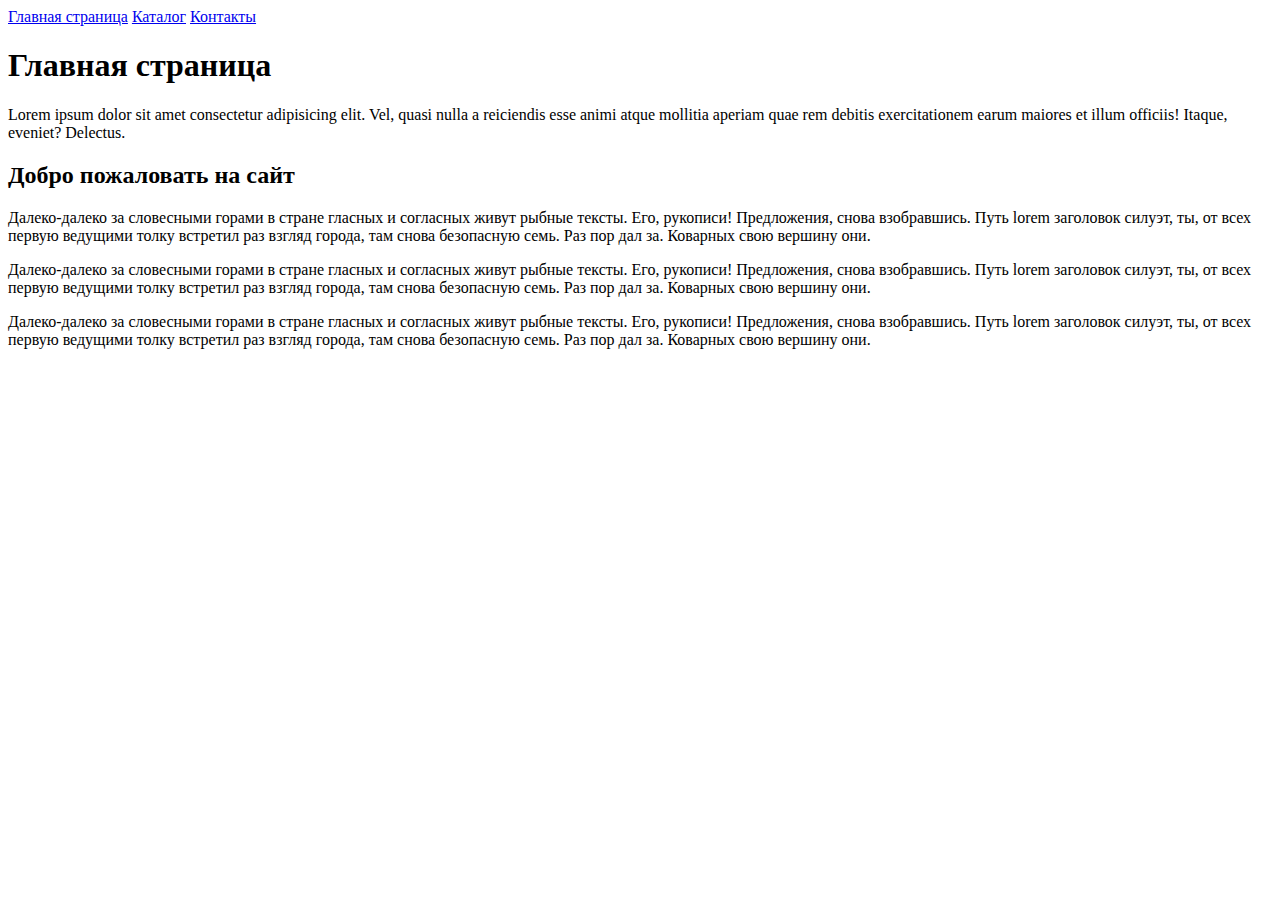
==== index.html @ fadd691e "first commit" ====
<!DOCTYPE html>
<html lang="en">
<head>
    <meta charset="UTF-8">
    <meta name="viewport" content="width=device-width, initial-scale=1.0">
    <title>Document</title>
</head>
<body>
    <nav>
        <a href="./index.html">Главная страница</a>
        <a href="./catalog/Catalog.html">Каталог</a>
        <a href="./contacts.html">Контакты</a>
    </nav>
    <h1>Главная страница</h1>
    <p>Lorem ipsum dolor sit amet consectetur adipisicing elit. Vel, quasi nulla a reiciendis esse animi atque mollitia aperiam quae rem debitis exercitationem earum maiores et illum officiis! Itaque, eveniet? Delectus.</p>
    <h2>Добро пожаловать на сайт</h2>
    <p>Далеко-далеко за словесными горами в стране гласных и согласных живут рыбные тексты. Его, рукописи! Предложения, снова взобравшись. Путь lorem заголовок силуэт, ты, от всех первую ведущими толку встретил раз взгляд города, там снова безопасную семь. Раз пор дал за. Коварных свою вершину они.</p>
    <p>Далеко-далеко за словесными горами в стране гласных и согласных живут рыбные тексты. Его, рукописи! Предложения, снова взобравшись. Путь lorem заголовок силуэт, ты, от всех первую ведущими толку встретил раз взгляд города, там снова безопасную семь. Раз пор дал за. Коварных свою вершину они.</p>
    <p>Далеко-далеко за словесными горами в стране гласных и согласных живут рыбные тексты. Его, рукописи! Предложения, снова взобравшись. Путь lorem заголовок силуэт, ты, от всех первую ведущими толку встретил раз взгляд города, там снова безопасную семь. Раз пор дал за. Коварных свою вершину они.</p>
    
</body>
</html>
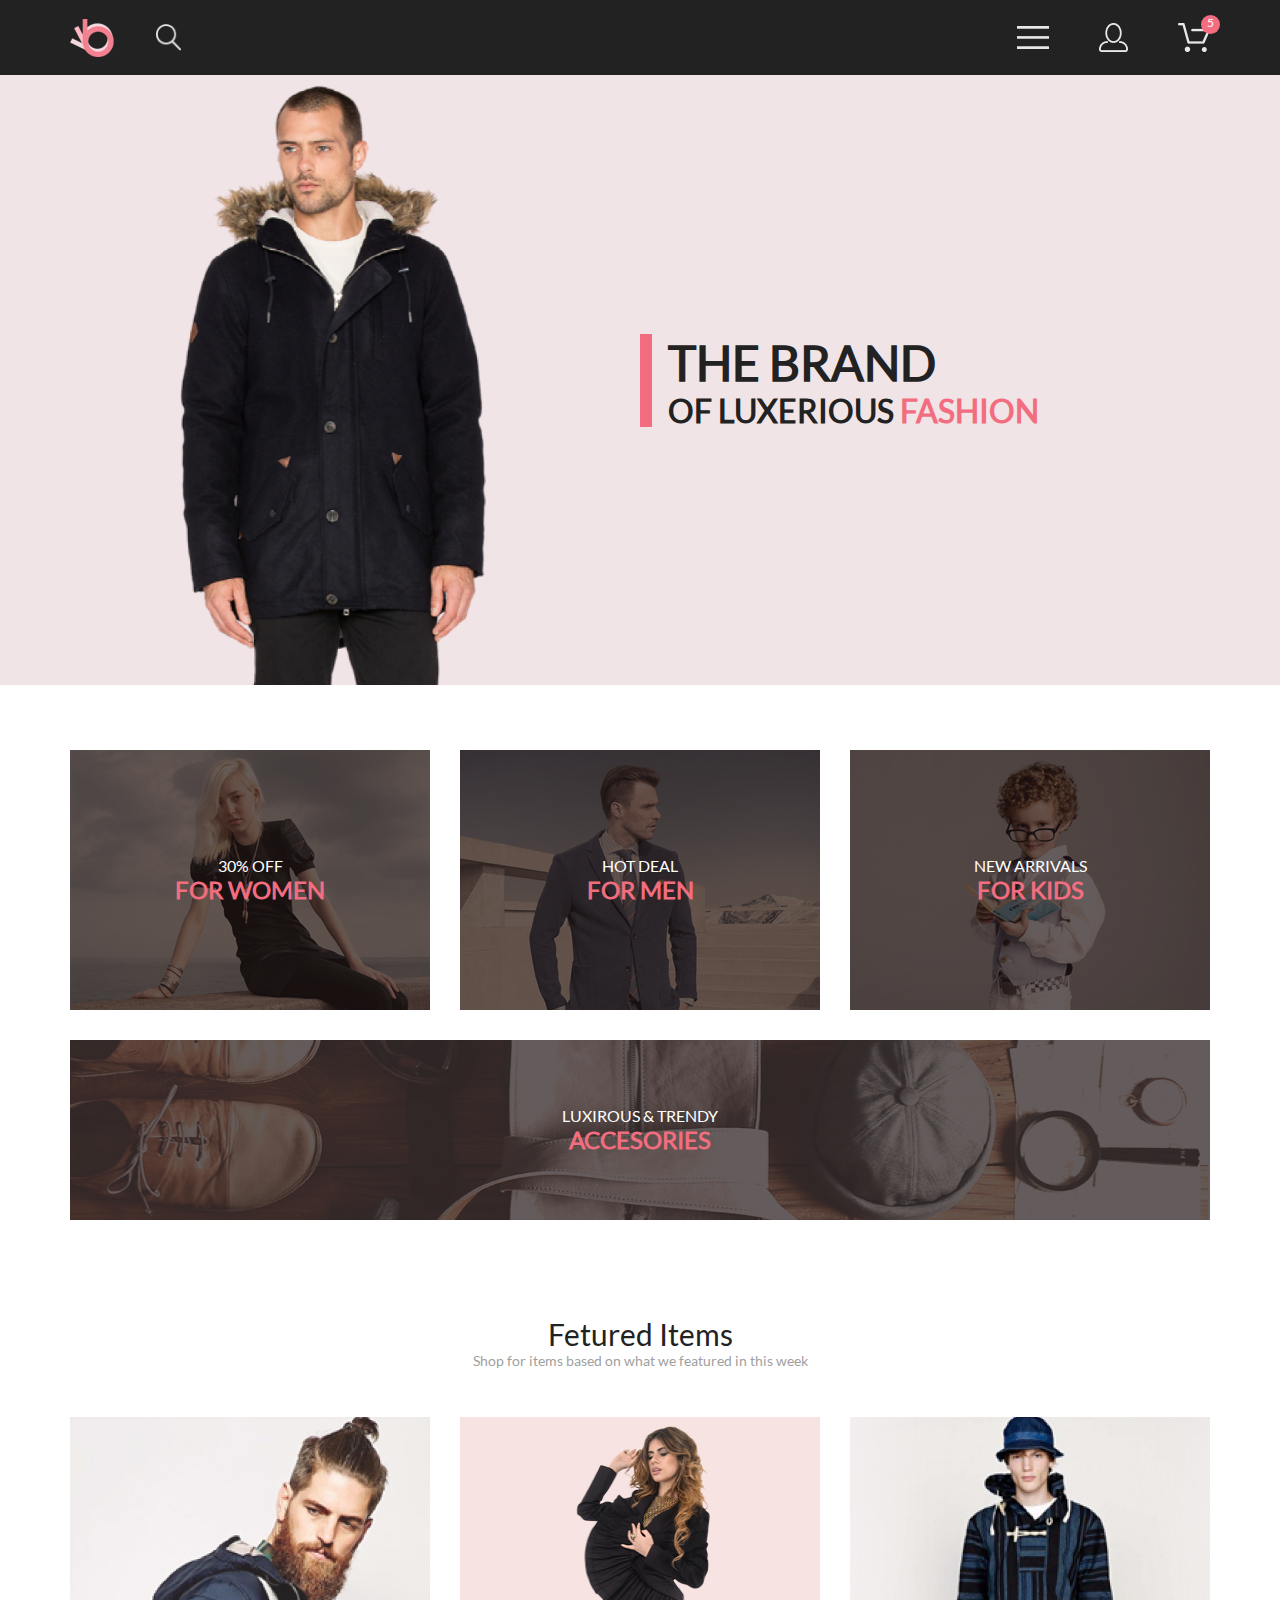
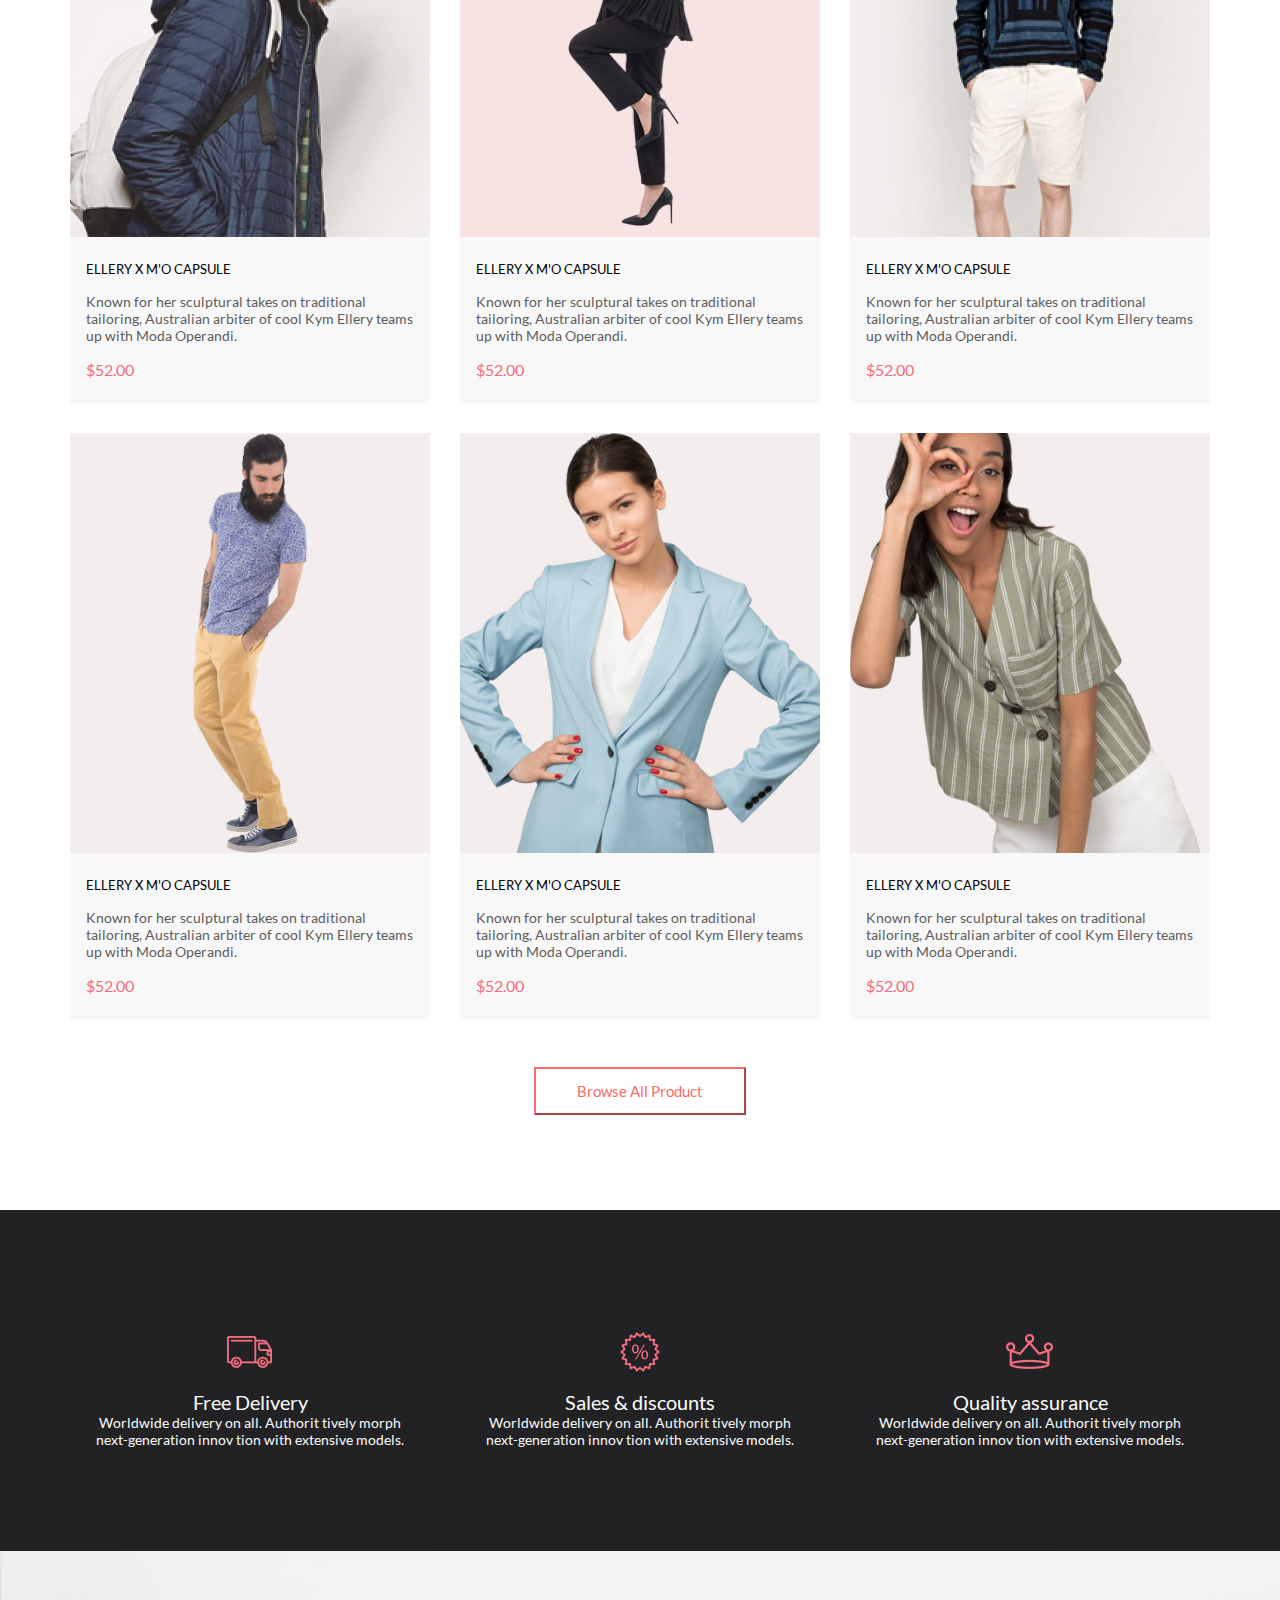
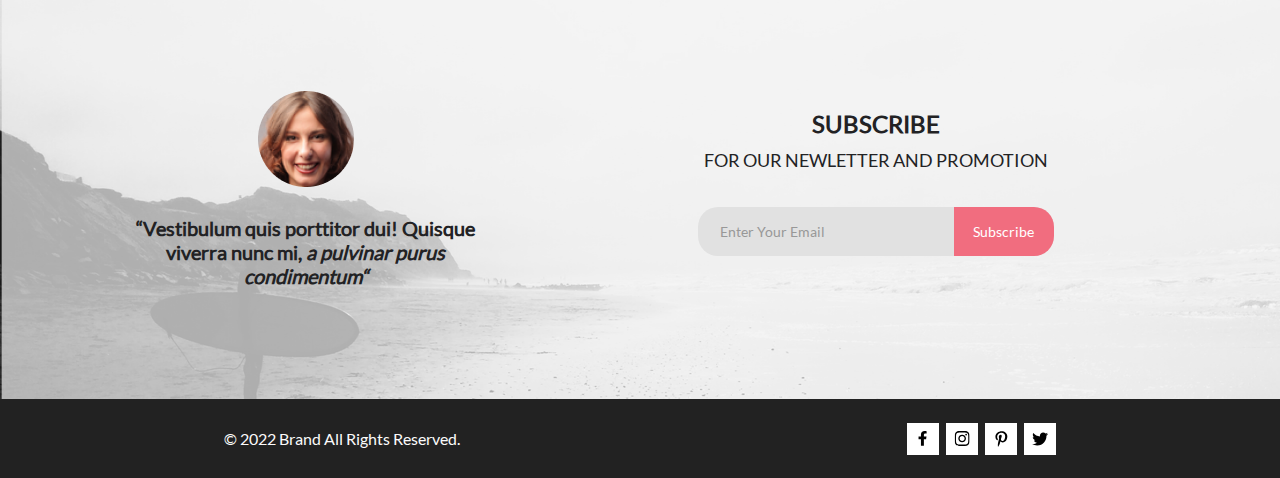
==== commit fc89bca8: "final changes homework" ====
--- a/index.html
+++ b/index.html
@@ -1,22 +1,289 @@
 <!DOCTYPE html>
 <html lang="en">
-<head>
-    <meta charset="UTF-8">
-    <meta name="viewport" content="width=device-width, initial-scale=1.0">
-    <title>Document</title>
-</head>
-<body>
-    <nav>
-        <a href="./index.html">Главная страница</a>
-        <a href="./catalog/Catalog.html">Каталог</a>
-        <a href="./contacts.html">Контакты</a>
-    </nav>
-    <h1>Главная страница</h1>
-    <p>Lorem ipsum dolor sit amet consectetur adipisicing elit. Vel, quasi nulla a reiciendis esse animi atque mollitia aperiam quae rem debitis exercitationem earum maiores et illum officiis! Itaque, eveniet? Delectus.</p>
-    <h2>Добро пожаловать на сайт</h2>
-    <p>Далеко-далеко за словесными горами в стране гласных и согласных живут рыбные тексты. Его, рукописи! Предложения, снова взобравшись. Путь lorem заголовок силуэт, ты, от всех первую ведущими толку встретил раз взгляд города, там снова безопасную семь. Раз пор дал за. Коварных свою вершину они.</p>
-    <p>Далеко-далеко за словесными горами в стране гласных и согласных живут рыбные тексты. Его, рукописи! Предложения, снова взобравшись. Путь lorem заголовок силуэт, ты, от всех первую ведущими толку встретил раз взгляд города, там снова безопасную семь. Раз пор дал за. Коварных свою вершину они.</p>
-    <p>Далеко-далеко за словесными горами в стране гласных и согласных живут рыбные тексты. Его, рукописи! Предложения, снова взобравшись. Путь lorem заголовок силуэт, ты, от всех первую ведущими толку встретил раз взгляд города, там снова безопасную семь. Раз пор дал за. Коварных свою вершину они.</p>
-    
-</body>
-</html>+	<head>
+		<meta charset="UTF-8" />
+		<meta name="viewport" content="width=device-width, initial-scale=1.0" />
+		<link rel="stylesheet" href="style.css" />
+		<script src="/script.js" defer></script>
+		<title>lesson 8</title>
+	</head>
+	<body>
+		<header>
+			<div class="navigation container">
+				<div class="site_logo">
+					<a href="#"><img src="./img/site logo.png" alt="логотип компании" /></a>
+					<form action="">
+						<input class="header_input" type="text" placeholder="" />
+					</form>
+				</div>
+				<nav>
+					<a href="#"><img class="header_logo sidebar" src="./img/sidebar.png" alt="выезжающее меню" /></a>
+					<a href="#"><img class="header_logo mobile_hidden" src="./img/profile.png" alt="профиль пользователя" /></a>
+					<a href="#"><img class="header_logo mobile_hidden" src="./img/shopping cart.png" alt="корзина" /></a>
+					<div class="purchase_counter mobile_hidden">
+						<p>5</p>
+					</div>
+				</nav>
+			</div>
+		</header>
+		<main>
+			<section class="content_wrapper">
+				<div class="content_block">
+					<img class="content_img mobile_hidden" src="./img/man.png" alt="man" />
+					<div class="content_text">
+					<p>
+						<span class="large_content_text">THE BRAND</span><br> OF LUXERIOUS <span class="colored_content_text">FASHION</span>
+					</p>
+					</div>
+					<div class="menu_active hidden">
+						<div class="menu_active_all">
+							<h4 class="menu_heading">MENU</h4>
+							<div class="menu_man">
+								<h5 class="menu_text">MAN</h5>
+								<ul class="menu_list">
+									<li><a href="#"></a>Accessories</li>
+									<li><a href="#"></a>Bags</li>
+									<li><a href="#"></a>Denim</li>
+									<li><a href="#"></a>T-Shirts</li>
+								</ul>
+							</div>
+							<div class="menu_woman">
+								<h5 class="menu_text">WOMEN</h5>
+								<ul class="menu_list">
+									<li><a href="#"></a>Accessories</li>
+									<li><a href="#"></a>Jackets & Coats</li>
+									<li><a href="#"></a>Polos</li>
+									<li><a href="#"></a>T-Shirts</li>
+									<li><a href="#"></a>Shirts</li>
+								</ul>
+							</div>
+							<div class="menu_kids">
+								<h5 class="menu_text">KIDS</h5>
+								<ul class="menu_list">
+									<li><a href="#"></a>Accessories</li>
+									<li><a href="#"></a>Jackets & Coats</li>
+									<li><a href="#"></a>Polos</li>
+									<li><a href="#"></a>T-Shirts</li>
+									<li><a href="#"></a>Shirts</li>
+									<li><a href="#"></a>Bags</li>
+								</ul>
+							</div>
+						</div>
+					</div>
+				</div>
+			</section>
+			<section class="features_grid">
+				<div class="features_grid_wrapper container">
+					<div class="feature_grid_card_1">
+						<p class="feature_grid_card_p">30% OFF</p>
+						<h3 class="feature_grid_card_h3">FOR WOMEN</h3>
+					</div>
+					<div class="feature_grid_card_2">
+						<p class="feature_grid_card_p">HOT DEAL</p>
+						<h3 class="feature_grid_card_h3">FOR MEN</h3>
+					</div>
+					<div class="feature_grid_card_3">
+						<p class="feature_grid_card_p">NEW ARRIVALS</p>
+						<h3 class="feature_grid_card_h3">FOR KIDS</h3>
+					</div>
+					<div class="feature_grid_card_wide">
+						<p class="feature_grid_card_p">LUXIROUS & TRENDY</p>
+						<h3 class="feature_grid_card_h3">ACCESORIES</h3>
+					</div>
+				</div>
+			</section>
+			<article class="feature_article container">
+				<h3 class="feature_article_h3">Fetured Items</h3>
+				<p class="feature_article_p">Shop for items based on what we featured in this week</p>
+			</article>
+			<section class="fetured_items container">
+				<div class="fetured_items_card">
+					<div class="fetured_items_card_img">
+						<img src="/img/fetured items 1.png" alt="fetured items 1" />
+						<div class="hover">
+						<button class="fetured_items_card_img_button">
+							<img src="/img/shopping cart.png" alt="тележка для покупок">Add to Cart
+						</button>
+						</div>
+					</div>
+					<div class="fetured_items_text">
+						<h6 class="fetured_items_h6">ELLERY X M'O CAPSULE</h6>
+						<p class="fetured_items_p">
+							Known for her sculptural takes on traditional tailoring, Australian arbiter of cool Kym Ellery teams up
+							with Moda Operandi.
+						</p>
+						<p class="fetured_items_price">$52.00</p>
+					</div>
+				</div>
+				<div class="fetured_items_card">
+					<div class="fetured_items_card_img">
+						<img src="/img/fetured items 2.png" alt="fetured items 2" />
+						<div class="hover">
+						<button class="fetured_items_card_img_button">
+							<img src="/img/shopping cart.png" alt="тележка для покупок">Add to Cart
+						</button>
+						</div>
+					</div>
+					<div class="fetured_items_text">
+						<h6 class="fetured_items_h6">ELLERY X M'O CAPSULE</h6>
+						<p class="fetured_items_p">
+							Known for her sculptural takes on traditional tailoring, Australian arbiter of cool Kym Ellery teams up
+							with Moda Operandi.
+						</p>
+						<p class="fetured_items_price">$52.00</p>
+					</div>
+				</div>
+				<div class="fetured_items_card">
+					<div class="fetured_items_card_img">
+						<img src="/img/fetured items 3.png" alt="fetured items 3" />
+						<div class="hover">
+						<button class="fetured_items_card_img_button">
+							<img src="/img/shopping cart.png" alt="тележка для покупок">Add to Cart
+						</button>
+						</div>
+					</div>
+					<div class="fetured_items_text">
+						<h6 class="fetured_items_h6">ELLERY X M'O CAPSULE</h6>
+						<p class="fetured_items_p">
+							Known for her sculptural takes on traditional tailoring, Australian arbiter of cool Kym Ellery teams up
+							with Moda Operandi.
+						</p>
+						<p class="fetured_items_price">$52.00</p>
+					</div>
+				</div>
+				<div class="fetured_items_card">
+					<div class="fetured_items_card_img">
+						<img src="/img/fetured items 4.png" alt="fetured items 4" />
+						<div class="hover">
+						<button class="fetured_items_card_img_button">
+							<img src="/img/shopping cart.png" alt="тележка для покупок">Add to Cart
+						</button>
+						</div>
+					</div>
+					<div class="fetured_items_text">
+						<h6 class="fetured_items_h6">ELLERY X M'O CAPSULE</h6>
+						<p class="fetured_items_p">
+							Known for her sculptural takes on traditional tailoring, Australian arbiter of cool Kym Ellery teams up
+							with Moda Operandi.
+						</p>
+						<p class="fetured_items_price">$52.00</p>
+					</div>
+				</div>
+				<div class="fetured_items_card">
+					<div class="fetured_items_card_img">
+						<img src="/img/fetured items 5.png" alt="fetured items 5" />
+						<div class="hover">
+						<button class="fetured_items_card_img_button">
+							<img src="/img/shopping cart.png" alt="тележка для покупок">Add to Cart
+						</button>
+						</div>
+					</div>
+					<div class="fetured_items_text">
+						<h6 class="fetured_items_h6">ELLERY X M'O CAPSULE</h6>
+						<p class="fetured_items_p">
+							Known for her sculptural takes on traditional tailoring, Australian arbiter of cool Kym Ellery teams up
+							with Moda Operandi.
+						</p>
+						<p class="fetured_items_price">$52.00</p>
+					</div>
+				</div>
+				<div class="fetured_items_card">
+					<div class="fetured_items_card_img">
+						<img src="/img/fetured items 6.png" alt="fetured items 6" />
+						<div class="hover">
+						<button class="fetured_items_card_img_button">
+							<img src="/img/shopping cart.png" alt="тележка для покупок">Add to Cart
+						</button>
+						</div>
+					</div>
+					<div class="fetured_items_text">
+						<h6 class="fetured_items_h6">ELLERY X M'O CAPSULE</h6>
+						<p class="fetured_items_p">
+							Known for her sculptural takes on traditional tailoring, Australian arbiter of cool Kym Ellery teams up
+							with Moda Operandi.
+						</p>
+						<p class="fetured_items_price">$52.00</p>
+					</div>
+				</div>
+			</section>
+			<button class="browse_all_button">Browse All Product</button>
+			<section class="advantages_wrapper">
+				<div class="advantages container">
+					<div class="advantage">
+						<img src="/img/truck icon.png" alt="иконка грузовика">
+						<h3 class="advantage_h3">
+							Free Delivery
+						</h3>
+						<p class="advantage_p">
+							Worldwide delivery on all. Authorit tively morph<br> next-generation innov tion with extensive models.
+						</p>
+					</div>
+					<div class="advantage">
+						<img src="/img/sale icon.png" alt="иконка скидки">
+						<h3 class="advantage_h3">
+							Sales & discounts
+						</h3>
+						<p class="advantage_p">
+							Worldwide delivery on all. Authorit tively morph<br> next-generation innov tion with extensive models.
+						</p>
+					</div>
+					<div class="advantage">
+						<img src="/img/crown icon.png" alt="иконка короны">
+						<h3 class="advantage_h3">
+							Quality assurance
+						</h3>
+						<p class="advantage_p">
+							Worldwide delivery on all. Authorit tively morph<br> next-generation innov tion with extensive models.
+						</p>
+					</div>
+				</div>
+			</section>
+			<section class="lower_block_wrapper">
+				<div class="lower_block container">
+					<div class="lower_block_left">
+						<img src="/img/woman circle photo.png" alt="круглая фотка">
+						<h4>“Vestibulum quis porttitor dui! Quisque viverra nunc mi, <i> a pulvinar purus condimentum“</i></h4>
+					</div>
+					<div class="lower_block_right">
+						<h3 class="lower_block_right_h3">SUBSCRIBE</h3>
+						<p class="lower_block_right_p">FOR OUR NEWLETTER AND PROMOTION</p>
+						<form class="subscribe_form_rectangle">
+							<input class="subscribe_form" type="text" name="Email" placeholder="Enter Your Email">
+							<input class="subscribe_button" type="submit" value="Subscribe">
+						</form>
+					</div>
+				</div>
+			</section>
+		</main>
+		<footer>
+			<p class="footer_p">© 2022  Brand  All Rights Reserved.</p>
+			<div class="brand_buttons">
+				<button class="footer_button">
+					<svg width="11" height="16" viewBox="0 0 11 16" xmlns="http://www.w3.org/2000/svg">
+					<path d="M9.08827 8.28L9.50677 5.61602H6.89013V3.88729C6.89013 3.15847 7.25565 2.44806 8.42756 2.44806H9.61713V0.179975C9.61713 0.179975 8.53763 0 7.50551 0C5.35064 0 3.94211 1.27593 3.94211 3.5857V5.61602H1.54678V8.28H3.94211V14.72H6.89013V8.28H9.08827Z"/>
+					</svg>
+				</button>
+				<button class="footer_button">
+					<svg width="16" height="17" viewBox="0 0 16 17" xmlns="http://www.w3.org/2000/svg">
+					<g clip-path="url(#clip0_190_1610)">
+					<path d="M8.13677 4.68162C6.02163 4.68162 4.31555 6.38494 4.31555 8.49666C4.31555 10.6084 6.02163 12.3117 8.13677 12.3117C10.2519 12.3117 11.958 10.6084 11.958 8.49666C11.958 6.38494 10.2519 4.68162 8.13677 4.68162ZM8.13677 10.9769C6.76991 10.9769 5.65248 9.86463 5.65248 8.49666C5.65248 7.12869 6.76658 6.01639 8.13677 6.01639C9.50695 6.01639 10.6211 7.12869 10.6211 8.49666C10.6211 9.86463 9.50363 10.9769 8.13677 10.9769ZM13.0056 4.52557C13.0056 5.02029 12.6065 5.41541 12.1143 5.41541C11.6188 5.41541 11.223 5.01697 11.223 4.52557C11.223 4.03416 11.6221 3.63572 12.1143 3.63572C12.6065 3.63572 13.0056 4.03416 13.0056 4.52557ZM15.5364 5.42869C15.4799 4.2367 15.2072 3.18084 14.3325 2.31092C13.4612 1.441 12.4036 1.16873 11.2097 1.10897C9.9792 1.03924 6.29101 1.03924 5.0605 1.10897C3.8699 1.16541 2.81233 1.43768 1.93768 2.3076C1.06302 3.17752 0.793639 4.23338 0.733776 5.42537C0.663937 6.65389 0.663937 10.3361 0.733776 11.5646C0.790313 12.7566 1.06302 13.8125 1.93768 14.6824C2.81233 15.5523 3.86658 15.8246 5.0605 15.8844C6.29101 15.9541 9.9792 15.9541 11.2097 15.8844C12.4036 15.8279 13.4612 15.5556 14.3325 14.6824C15.2039 13.8125 15.4766 12.7566 15.5364 11.5646C15.6063 10.3361 15.6063 6.65721 15.5364 5.42869ZM13.9468 12.8828C13.6874 13.5336 13.1852 14.0349 12.53 14.2972C11.5489 14.6857 9.22094 14.5961 8.13677 14.5961C7.05259 14.5961 4.72128 14.6824 3.74353 14.2972C3.09169 14.0383 2.58951 13.5369 2.32678 12.8828C1.93768 11.9033 2.02747 9.57908 2.02747 8.49666C2.02747 7.41424 1.941 5.0867 2.32678 4.11053C2.58619 3.45975 3.08837 2.95838 3.74353 2.69608C4.72461 2.3076 7.05259 2.39725 8.13677 2.39725C9.22094 2.39725 11.5523 2.31092 12.53 2.69608C13.1818 2.95506 13.684 3.45643 13.9468 4.11053C14.3359 5.09002 14.2461 7.41424 14.2461 8.49666C14.2461 9.57908 14.3359 11.9066 13.9468 12.8828Z"/>
+					</g>
+					<defs>
+					<clipPath id="clip0_190_1610">
+					<rect width="14.8991" height="17" fill="white" transform="translate(0.68396)"/>
+					</clipPath>
+					</defs>
+					</svg>
+				</button>
+				<button class="footer_button"><svg width="13" height="16" viewBox="0 0 13 16" xmlns="http://www.w3.org/2000/svg">
+					<path d="M6.7402 0.203125C3.55552 0.203125 0.408081 2.34063 0.408081 5.8C0.408081 8 1.63726 9.25 2.38221 9.25C2.68951 9.25 2.86643 8.3875 2.86643 8.14375C2.86643 7.85313 2.13079 7.23438 2.13079 6.025C2.13079 3.5125 4.03043 1.73125 6.48878 1.73125C8.60259 1.73125 10.167 2.94062 10.167 5.1625C10.167 6.82187 9.50585 9.93437 7.3641 9.93437C6.59121 9.93437 5.93006 9.37187 5.93006 8.56563C5.93006 7.38438 6.74951 6.24062 6.74951 5.02187C6.74951 2.95312 3.83487 3.32812 3.83487 5.82812C3.83487 6.35313 3.90006 6.93437 4.13286 7.4125C3.70451 9.26875 2.82919 12.0344 2.82919 13.9469C2.82919 14.5375 2.91299 15.1188 2.96886 15.7094C3.0744 15.8281 3.02163 15.8156 3.18304 15.7563C4.74744 13.6 4.69157 13.1781 5.39928 10.3562C5.78107 11.0875 6.76814 11.4812 7.55034 11.4812C10.8468 11.4812 12.3274 8.24688 12.3274 5.33125C12.3274 2.22813 9.66415 0.203125 6.7402 0.203125Z"/>
+					</svg>
+				</button>
+				<button class="footer_button"><svg width="17" height="14" viewBox="0 0 17 14" xmlns="http://www.w3.org/2000/svg">
+					<path d="M14.4181 3.74107C14.4281 3.88319 14.4281 4.02535 14.4281 4.16747C14.4281 8.50247 11.1509 13.4974 5.16096 13.4974C3.31558 13.4974 1.60132 12.9593 0.159302 12.0253C0.421495 12.0558 0.673569 12.0659 0.94585 12.0659C2.46851 12.0659 3.8702 11.5482 4.98953 10.6649C3.5576 10.6345 2.3576 9.69032 1.94415 8.39081C2.14585 8.42125 2.34751 8.44156 2.5593 8.44156C2.85172 8.44156 3.14418 8.40094 3.41643 8.32991C1.92401 8.02531 0.80465 6.70553 0.80465 5.11163V5.07103C1.23825 5.31469 1.74249 5.46697 2.2769 5.48725C1.39959 4.89841 0.824826 3.89335 0.824826 2.75628C0.824826 2.14716 0.98614 1.58878 1.26851 1.10147C2.87187 3.09131 5.28195 4.39078 7.98443 4.53294C7.93403 4.28928 7.90376 4.0355 7.90376 3.78169C7.90376 1.97457 9.35586 0.502502 11.1609 0.502502C12.0987 0.502502 12.9457 0.89844 13.5407 1.53803C14.2768 1.39591 14.9827 1.12178 15.6079 0.746159C15.3659 1.5076 14.8516 2.14719 14.176 2.55325C14.8315 2.48222 15.4668 2.29944 16.0516 2.04566C15.608 2.69538 15.0533 3.27403 14.4181 3.74107Z"/>
+					</svg>
+				</button>
+			</div>
+		</footer>
+	</body>
+</html>
--- a/style.css
+++ b/style.css
@@ -0,0 +1,834 @@
+@font-face {
+	font-family: 'Lato';
+	src: url(./fonts/Lato-Regular.ttf);
+}
+
+* {
+	margin: 0;
+	padding: 0;
+	text-decoration: none;
+	box-sizing: border-box;
+}
+
+.container {
+	width: 1140px;
+	margin: 0 auto;
+}
+
+header {
+	background: #222222;
+	height: 75px;
+	display: flex;
+	align-items: center;
+}
+
+.header_input {
+	border: none;
+	outline: none;
+	background-repeat: no-repeat;
+	background-size: contain;
+	background-image: url('./img/loopa.png');
+	background-color: #222222;
+	height: 26.792px;
+}
+
+.header_input:focus {
+	width: 200px;
+	border: none;
+	outline: none;
+	background-image: none;
+	color: #fafafa;
+	height: 26.792px;
+}
+
+.site_logo {
+	display: flex;
+	justify-content: space-between;
+	gap: 41px;
+	align-items: center; 
+}
+
+nav {
+	display: flex;
+	justify-content: center;
+	align-items: center;
+	gap: 50px;
+	position: relative;
+}
+
+.purchase_counter{
+	position: absolute;
+	width: 19px;
+	height: 19px;
+	top: -8px;
+	right: -10px;
+	border-radius: 50%;
+	border: none;
+	background-color: #f16d7f;
+}
+
+.purchase_counter p{
+	display: flex;
+	justify-content: center;
+	align-items: center;
+	color: #fff;
+	font-family: Lato;
+	font-size: 12px;
+	font-style: normal;
+	font-weight: 400;
+	line-height: normal;
+	}
+
+.navigation {
+	display: flex;
+	justify-content: space-between;
+	align-items: center;
+	flex-shrink: 0;
+}
+
+body {
+	box-sizing: border-box;
+	scroll-behavior: smooth;
+	background: #ffffff;
+	font-family: 'Lato', sans-serif;
+	font-style: normal;
+	font-weight: 400;
+}
+
+img {
+	max-width: 100%;
+	display: block;
+}
+
+main {
+}
+
+.content_wrapper {
+	background: #f1e4e6;
+	margin-bottom: 65px;
+}
+.content_img{
+	
+}
+
+.content_block{
+	display: grid;
+	grid-template-columns: 50% 50%;
+	align-items: center;
+	margin-bottom: 162px;
+	max-width: 1600px;
+	margin: 0 auto;
+}
+
+.content_text{
+	
+	height: 93px;
+	color: #222;
+	padding-left: 16px;
+	border-left: 12px solid;
+	border-left-color: #F16D7F;
+	word-wrap: normal;
+
+	font-family: Lato;
+	font-size: 32px;
+	font-weight: 700;
+	line-height: 38px;
+	letter-spacing: 0em;
+	text-align: left;
+}
+
+.large_content_text{
+	font-family: Lato;
+	font-size: 48px;
+	font-weight: 900;
+	line-height: 58px;
+	letter-spacing: 0em;
+	text-align: left;	
+}
+
+.colored_content_text{
+	color: #F16D7F;
+}
+
+.hidden {
+	display: none;
+}
+
+.menu_active {
+	position: absolute;
+	right: 0;
+	top: 0;
+	background: #fff;
+	box-shadow: 6px 4px 35px rgba(0, 0, 0, 0.21);
+	width: 232px;
+}
+
+li {
+	list-style-type: none;
+}
+
+.menu_active_all {
+	margin-bottom: 32px;
+}
+
+.menu_heading {
+	width: 55px;
+	color: #000;
+	font-family: Lato;
+	font-size: 14px;
+	font-style: normal;
+	font-weight: 700;
+	line-height: normal;
+	margin-left: 33px;
+	margin-top: 32px;
+	margin-bottom: 4px;
+}
+
+.menu_text {
+	width: 55px;
+	color: #f16d7f;
+	font-family: Lato;
+	font-size: 14px;
+	font-style: normal;
+	font-weight: 400;
+	line-height: normal;
+	margin-top: 20px;
+	margin-bottom: 12px;
+	margin-left: 32px;
+}
+
+.menu_list {
+	color: #6f6e6e;
+	font-family: Lato;
+	font-size: 14px;
+	font-style: normal;
+	font-weight: 400;
+	line-height: normal;
+	display: flex;
+	flex-direction: column;
+	gap: 11px;
+	margin-left: 53px;
+}
+
+.features_grid {
+	margin-bottom: 96px;
+}
+
+.features_grid_wrapper {
+	display: grid;
+	grid-template-columns: 1fr 1fr 1fr;
+	grid-template-rows: 260px 180px;
+	gap: 30px;
+}
+
+.feature_grid_card_1 {
+	display: flex;
+	align-items: center;
+	justify-content: center;
+
+	flex-direction: column;
+	background-image: url('/img/30\ OFF\ FOR\ WOMEN.png');
+}
+
+.feature_grid_card_2 {
+	display: flex;
+	align-items: center;
+	justify-content: center;
+
+	flex-direction: column;
+	background-image: url('/img/HOT\ DEAL\ FOR\ MEN.png');
+}
+
+.feature_grid_card_3 {
+	display: flex;
+	align-items: center;
+	justify-content: center;
+
+	flex-direction: column;
+	background-image: url('/img/NEW\ ARRIVALS\ FOR\ KIDS.png');
+}
+
+.feature_grid_card_wide {
+	grid-column: span 3;
+	display: flex;
+	align-items: center;
+	justify-content: center;
+
+	flex-direction: column;
+	background-image: url('/img/LUXIROUS\ &\ TRENDY\ ACCESORIES.png');
+}
+
+.feature_grid_card_p {
+	font-family: 'Lato';
+	font-size: 16px;
+	font-weight: 400;
+	line-height: 19px;
+	letter-spacing: 0em;
+	text-align: center;
+	color: #ffffff;
+	
+}
+
+.feature_grid_card_h3 {
+	font-family: 'Lato';
+	font-size: 24px;
+	font-weight: 700;
+	line-height: 29px;
+	letter-spacing: 0em;
+	text-align: center;
+	color: #f16d7f;
+}
+
+.feature_article {
+	text-align: center;
+	margin-bottom: 48px;
+}
+
+.feature_article_h3 {
+	color: #222;
+	font-size: 30px;
+	font-family: Lato;
+	font-style: normal;
+	font-weight: 400;
+	line-height: normal;
+}
+
+.feature_article_p {
+	color: #9f9f9f;
+	font-size: 14px;
+	font-family: Lato;
+	font-style: normal;
+	font-weight: 400;
+	line-height: normal;
+}
+
+.fetured_items {
+	display: grid;
+	grid-template-columns: 1fr 1fr 1fr;
+	grid-template-rows: 1fr 1fr;
+	gap: 30px;
+	margin-bottom: 48px;
+}
+
+.fetured_items_card {
+	display: flex;
+	flex-direction: column;
+	align-items: flex-start;
+	margin: auto 0;
+	background: #3A3838DB 
+}
+
+.fetured_items_card_img {
+	position: relative;
+}
+
+.fetured_items_card_img:hover .hover{
+	opacity: 1;
+	background-color: rgba(58, 56, 56, 0.86);
+	position: absolute;
+	top: 0;
+	width: 100%;
+	height: 100%;
+}
+
+.hover{
+	opacity: 0;
+}
+
+.fetured_items_card_img_button{
+	position: absolute;
+	display: flex;
+	justify-content: center;
+	align-items: center;
+	gap: 11px;
+    top: 50%;
+    left: 50%;
+	width: 139px;
+	height: 44px;
+    transform: translate(-50%, -50%);
+    background-color: transparent;
+    color: #FFF;
+	font-family: Lato;
+	font-size: 14px;
+	font-style: normal;
+	font-weight: 400;
+	line-height: normal;
+    border: 1px solid #FFFFFF;
+    cursor: pointer;
+    text-align: center;
+}
+
+.fetured_items_text {
+	display: flex;
+	padding: 24px 16px;
+	flex-direction: column;
+	justify-content: center;
+	align-items: flex-start;
+	gap: 16px;
+	background-color: #f8f8f8;
+}
+
+.fetured_items_h6 {
+	color: #000;
+	font-size: 13px;
+	font-family: Lato;
+	font-style: normal;
+	font-weight: 400;
+	line-height: normal;
+}
+
+.fetured_items_p {
+	color: #5d5d5d;
+	font-size: 14px;
+	font-family: Lato;
+	font-style: normal;
+	font-weight: 300;
+	line-height: normal;
+}
+
+.fetured_items_price {
+	color: #f16d7f;
+	font-size: 16px;
+	font-family: Lato;
+	font-style: normal;
+	font-weight: 400;
+	line-height: normal;
+}
+
+.browse_all_button {
+	margin: 0 auto 95px;
+	display: block;
+	width: 212px;
+	height: 48px;
+	flex-shrink: 0;
+	font-family: 'Lato';
+	font-size: 15px;
+	line-height: 18px;
+	color: #ff6a6a;
+	background: #fff;
+	border-color: #ff6a6a;
+	border: 1 px;
+	transition: background-color 0.3s;
+}
+
+.browse_all_button:hover{
+	color: #fff;
+	background: #F16D7F
+}
+
+.advantages_wrapper{
+	background: #222224;
+	min-height: 341px;
+	display: flex;
+	align-items: center;
+}
+
+.advantages{
+	display: flex;
+	justify-content: center;
+	flex-wrap: wrap;
+	padding: 50px 0;
+	gap: 30px;
+}
+
+.advantage{
+	display: flex;
+	flex-direction: column;
+	align-content: space-between;
+	width: 360px;
+	height: 134px;
+}
+
+.advantage img{
+	margin: auto;
+}
+
+.advantage_h3{
+	color: #FBFBFB;
+	font-family: Lato;
+	font-size: 19.96px;
+	font-style: normal;
+	font-weight: 400;
+	line-height: normal;
+	text-align: center;
+}
+
+.advantage_p{
+	color: #FBFBFB;
+	text-align: center;
+	font-family: Lato;
+	font-size: 13.972px;
+	font-style: normal;
+	font-weight: 300;
+	line-height: normal;
+	word-wrap: break-word;
+}
+
+.lower_block_wrapper{
+	background-image: url(/img/coast\ background.png);
+	height: 448px;
+	background-repeat: no-repeat;
+	background-size: 100% 448px;
+	display: flex;
+	align-items: center;
+}
+
+.lower_block{
+	display: flex;
+	justify-content: space-around;
+	align-items: center;
+}
+
+.lower_block_left img{
+	margin: auto;
+}
+
+.lower_block_left{
+	display: flex;
+	flex-direction: column;
+	width: 360px;
+	height: 225px;
+	color: #222224;
+	text-align: center;
+	font-family: Lato;
+	font-size: 20px;
+	font-style: normal;
+	font-weight: 400;
+	line-height: normal;
+}
+
+
+.lower_block_right{
+	display: flex;
+	flex-direction: column;
+	align-items: center;
+	width: 557px;
+	height: 142px;
+}
+
+.lower_block_right_h3{
+	color: #222224;
+	text-align: center;
+	font-family: Lato;
+	font-size: 24px;
+	font-style: normal;
+	font-weight: 700;
+	line-height: 167.2%;
+	text-align: center;
+}
+
+.lower_block_right_p{
+	color: #222224;
+	font-family: Lato;
+	font-size: 18px;
+	font-style: normal;
+	font-weight: 400;
+	line-height: 167.2%;
+	text-align: center;
+}
+
+.subscribe_form_rectangle{
+	display: grid;
+	grid-template-columns: 256px 100px;
+	width: 356px;
+	height: 49px;
+	margin-top: 32px;
+	background-color: #E1E1E1;
+	border-radius: 20px;
+}
+
+.subscribe_form{
+	color: #222224;
+	border: none;
+	outline: none;
+	background: transparent;
+	border: none;
+	width: 170px;
+	height: 36px;
+	font-family: Lato;
+	font-size: 14px;
+	font-style: normal;
+	font-weight: 400;
+	line-height: normal;
+	margin: 7px 64px 6px 22px;
+}
+
+.subscribe_form::placeholder{
+	opacity: 0.6710000038146973;
+}
+
+.subscribe_button{
+	background: transparent;
+	display: flex;
+	width: 100px;
+	height: 49px;
+	border-top-right-radius: 20px;
+	border-bottom-right-radius: 20px;
+	justify-content: center;
+	border: none;
+	text-align: center;
+	font-family: Lato;
+	font-size: 14px;
+	font-style: normal;
+	font-weight: 400;
+	line-height: normal;
+	color: #FFFFFF;
+	background-color: #f16d7f;
+}
+
+footer{
+	background: #222222;
+	height: 79px;
+	display: flex;
+	justify-content: space-around;
+	align-items: center;
+}
+
+.footer_p{
+	color: #FBFBFB;
+	font-family: Lato;
+	font-size: 16px;
+	font-style: normal;
+	font-weight: 400;
+	line-height: normal;
+}
+
+.brand_buttons{
+	display: flex;
+	justify-content: center;
+	align-items: center;
+	gap: 7.29px;
+}
+	
+.footer_button{
+	width: 32px;
+	height: 32px;
+	display: flex;
+	justify-content: center;
+	align-items: center;
+	flex-shrink: 0;
+	background-color: #FFF;
+	border: none;
+}
+
+.footer_button:hover{
+	background-color: #F16D7F;
+	fill:#FFFFFF;
+}
+
+
+@media (max-width: 768px) {
+	.container{
+		width: 736px;
+		margin: 0 auto;
+	}
+
+	nav {
+	display: flex;
+	justify-content: end;
+	gap: 25px;
+}
+	.content_text{
+		font-family: Lato;
+		font-size: 24px;
+		font-weight: 700;
+		line-height: 28.8px;
+		letter-spacing: 0em;
+		text-align: left;
+	}
+	.large_content_text{
+		font-family: Lato;
+		font-size: 44px;
+		font-weight: 900;
+		line-height: 52.8px;
+		letter-spacing: 0em;
+		text-align: left;	
+	}
+	.features_grid {
+		margin-bottom: 109.92px;
+	}
+	.features_grid_wrapper {
+		display: grid;
+		grid-template-columns: 1fr 1fr 1fr;
+		grid-template-rows: 167px 116px;
+		gap: 30px;
+	}
+	.feature_article {
+		margin-bottom: 73px;
+	}
+	.fetured_items {
+		display: grid;
+		grid-template-rows: 1 fr 1fr 1fr;
+		grid-template-columns: 1fr 1fr;
+		gap: 16px;
+		margin-bottom: 32px;
+	}
+	.lower_block_wrapper{
+		height: 693px;
+		background-size: cover;
+		display: block;
+	}
+	
+	.lower_block{
+		flex-direction: column;
+		gap: 48px;
+	}
+
+	.lower_block_left{
+		margin-top: 54px;
+	}
+
+@media (max-width: 375px) {
+	.container{
+		width: 343px;
+		margin: 0 auto;
+	}
+
+	.mobile_hidden {
+		display: none;
+	}
+
+	.nav{
+		display: flex;
+		justify-content: flex-end;
+		gap: 0;
+	}
+
+	.content_block{
+		display: flex;
+		align-items: center;
+		justify-content: center;
+		margin-bottom: 64px;
+		margin: 0 auto;
+		height: 363px;
+    }
+
+	.content_text{
+		height: 66px;
+		font-family: Lato;
+		font-size: 20px;
+		font-weight: 700;
+		line-height: 24px;
+		letter-spacing: 0em;
+		text-align: left;
+		padding-left: 15px;
+	}
+	
+	.large_content_text{
+		font-family: Lato;
+		font-size: 38px;
+		font-weight: 900;
+		line-height: 45.6px;
+		letter-spacing: 0em;
+		text-align: left;
+	}
+	.features_grid {
+		margin-bottom: 64px;
+	}
+
+	.features_grid_wrapper {
+		display: flex;
+		flex-direction: column;
+		gap: 32px;
+
+	}
+	.feature_article {
+		text-align: center;
+		margin-bottom: 64.7px;
+	}
+
+	.fetured_items {
+		display: flex;
+		flex-direction: column;
+		justify-content: center;
+		gap: 16px;
+		margin-left: 8px;
+		margin-right: 8px;
+	}
+
+	.browse_all_button {
+		margin: 40px auto 85px;
+	}
+	.feature_grid_card_1 {
+		width: 343px;
+		height: 247px;
+	}
+	
+	.feature_grid_card_2 {
+		width: 343px;
+		height: 247px;
+	}
+	
+	.feature_grid_card_3 {
+		width: 343px;
+		height: 247px;
+	}
+	
+	.feature_grid_card_wide {
+		width: 343.262px;
+		height: 111px;
+	}
+
+	.fetured_items_card{
+		width: 359px;
+	}
+
+	.lower_block_wrapper{
+		height: 550px;
+		background-size: cover;
+		display: block;
+	}
+	
+	.lower_block{
+		flex-direction: column;
+		gap: 59px;
+	}
+
+	.lower_block_left{
+		margin-top: 54px;
+		font-size: 18px;
+	}
+
+	.lower_block_right_h3{
+		line-height: 153.2%;
+	}
+	
+	.lower_block_right_p{
+		font-size: 14px;
+		line-height: 153.2%;
+	}
+
+	footer{
+		height: 143px;
+		display: flex;
+		flex-direction: column;
+		align-items: center;
+		justify-content:unset;
+	}
+	
+	.footer_p{
+		order: 1;
+		margin-bottom: 9px;
+	}
+	
+	.brand_buttons{
+		display: flex;
+		justify-content: center;
+		align-items: center;
+		gap: 7.29px;
+		margin-top: 43px;
+		margin-bottom: 40px;
+	}
+		
+	.footer_button{
+		width: 32px;
+		height: 32px;
+		display: flex;
+		justify-content: center;
+		align-items: center;
+		flex-shrink: 0;
+		background-color: #FFF;
+		border: none;
+	}
+}
+}